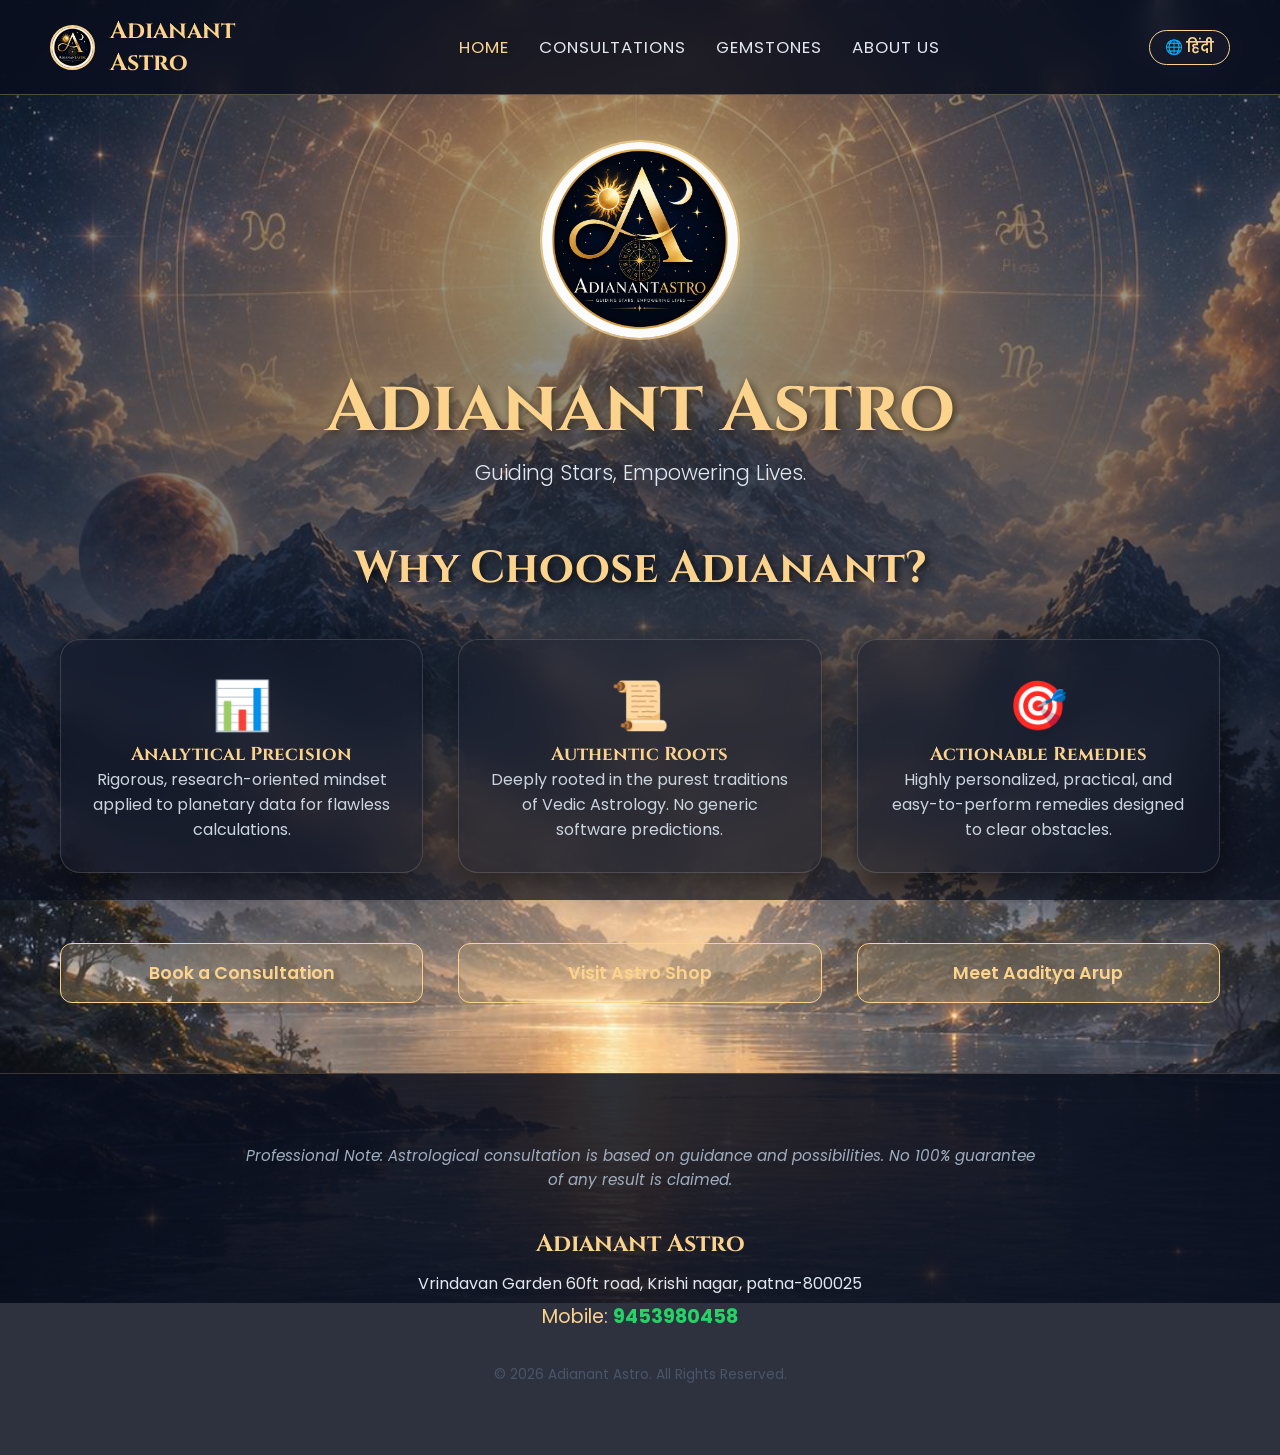
==== index.html @ 55243b7f "Add files via upload" ====
<!DOCTYPE html>
<html lang="en">
<head>
    <meta charset="UTF-8">
    <meta name="viewport" content="width=device-width, initial-scale=1.0">
    <title>Adianant Astro | Home</title>
    <link href="https://fonts.googleapis.com/css2?family=Cinzel:wght@400;700&family=Poppins:wght@300;400;600&display=swap" rel="stylesheet">
    <link rel="stylesheet" href="style.css">
    <style>
        .hero-logo { width: 200px; height: 200px; border-radius: 50%; display: block; margin: 40px auto 20px; border: 2px solid rgba(251, 211, 141, 0.8); box-shadow: 0 0 30px rgba(251, 211, 141, 0.4); animation: float 6s ease-in-out infinite; }
        .title-main { font-size: 4.5rem; text-shadow: 0 0 20px rgba(251, 211, 141, 0.5), 2px 2px 10px rgba(0,0,0,0.9); }
        .subtitle { text-align: center; font-size: 1.3rem; margin-bottom: 50px; color: #e2e8f0; font-weight: 300; }
        @keyframes float { 0% { transform: translateY(0px); } 50% { transform: translateY(-15px); } 100% { transform: translateY(0px); } }
    </style>
</head>
<body>
    <div class="overlay"></div>

    <!-- Navigation Bar -->
    <nav class="navbar">
        <a href="index.html" class="nav-brand">
            <img src="WhatsApp Image 2026-09-10 at 11.16.48.jpeg" alt="Logo" class="nav-logo">
            Adianant Astro
        </a>
        
        <!-- Mobile Hamburger Icon -->
        <div class="menu-toggle" id="mobile-menu">
            <span class="bar"></span>
            <span class="bar"></span>
            <span class="bar"></span>
        </div>

        <div class="nav-menu" id="nav-menu">
            <ul class="nav-links">
                <li><a href="index.html" style="color: #fbd38d;"><span class="lang-en">Home</span><span class="lang-hi">होम</span></a></li>
                <li><a href="consultations.html"><span class="lang-en">Consultations</span><span class="lang-hi">परामर्श</span></a></li>
                <li><a href="shop.html"><span class="lang-en">Gemstones</span><span class="lang-hi">रत्न / Shop</span></a></li>
                <li><a href="about.html"><span class="lang-en">About Us</span><span class="lang-hi">हमारे बारे में</span></a></li>
            </ul>
            <button id="langToggleBtn" class="lang-btn">🌐 <span class="lang-en">हिंदी</span><span class="lang-hi">English</span></button>
        </div>
    </nav>

    <div class="container">
        <img src="WhatsApp Image 2026-09-10 at 11.16.48.jpeg" alt="Adianant Astro Logo" class="hero-logo">
        <h1 class="title-main">Adianant Astro</h1>
        <p class="subtitle lang-en">Guiding Stars, Empowering Lives.</p>
        <p class="subtitle lang-hi">सितारों का मार्गदर्शन, जीवन का सशक्तिकरण।</p>

        <h2 class="section-title lang-en">Why Choose Adianant?</h2>
        <h2 class="section-title lang-hi">Adianant को क्यों चुनें?</h2>

        <div class="grid-3">
            <div class="glass-card" style="text-align: center;">
                <span style="font-size: 3rem;">📊</span>
                <h3 class="lang-en">Analytical Precision</h3>
                <h3 class="lang-hi">Analytical Precision</h3>
                <p class="lang-en" style="color: #cbd5e0;">Rigorous, research-oriented mindset applied to planetary data for flawless calculations.</p>
                <p class="lang-hi" style="color: #cbd5e0;">निर्दोष गणनाओं के लिए ग्रहीय डेटा (Planetary Data) पर लागू कठोर, शोध-उन्मुख (Research-oriented) मानसिकता।</p>
            </div>
            <div class="glass-card" style="text-align: center;">
                <span style="font-size: 3rem;">📜</span>
                <h3 class="lang-en">Authentic Roots</h3>
                <h3 class="lang-hi">Authentic Roots</h3>
                <p class="lang-en" style="color: #cbd5e0;">Deeply rooted in the purest traditions of Vedic Astrology. No generic software predictions.</p>
                <p class="lang-hi" style="color: #cbd5e0;">Vedic Astrology की शुद्धतम परंपराओं में गहराई से निहित। कोई सामान्य सॉफ़्टवेयर भविष्यवाणियां नहीं।</p>
            </div>
            <div class="glass-card" style="text-align: center;">
                <span style="font-size: 3rem;">🎯</span>
                <h3 class="lang-en">Actionable Remedies</h3>
                <h3 class="lang-hi">Actionable Remedies</h3>
                <p class="lang-en" style="color: #cbd5e0;">Highly personalized, practical, and easy-to-perform remedies designed to clear obstacles.</p>
                <p class="lang-hi" style="color: #cbd5e0;">बाधाओं को दूर करने के लिए डिज़ाइन किए गए अत्यधिक व्यक्तिगत, व्यावहारिक और आसानी से किए जाने वाले Astrological उपाय।</p>
            </div>
        </div>

        <div class="grid-3" style="margin-top: 50px;">
            <a href="consultations.html" class="wa-btn" style="background: rgba(251, 211, 141, 0.2); border-color: #fbd38d; color: #fbd38d;">
                <span class="lang-en">Book a Consultation</span><span class="lang-hi">Consultation बुक करें</span>
            </a>
            <a href="shop.html" class="wa-btn" style="background: rgba(251, 211, 141, 0.2); border-color: #fbd38d; color: #fbd38d;">
                <span class="lang-en">Visit Astro Shop</span><span class="lang-hi">Astro Shop देखें</span>
            </a>
            <a href="about.html" class="wa-btn" style="background: rgba(251, 211, 141, 0.2); border-color: #fbd38d; color: #fbd38d;">
                <span class="lang-en">Meet Aaditya Arup</span><span class="lang-hi">Aaditya Arup से मिलें</span>
            </a>
        </div>
    </div>

    <!-- Footer -->
    <footer>
        <div class="container" style="min-height: auto;">
            <p class="lang-en" style="font-size: 0.95rem; color: #a0aec0; font-style: italic; max-width: 800px; margin: 0 auto 30px; line-height: 1.6;">
                Professional Note: Astrological consultation is based on guidance and possibilities. No 100% guarantee of any result is claimed.
            </p>
            <p class="lang-hi" style="font-size: 0.95rem; color: #a0aec0; font-style: italic; max-width: 800px; margin: 0 auto 30px; line-height: 1.6;">
                Professional Note: ज्योतिषीय परामर्श मार्गदर्शन एवं संभावनाओं पर आधारित है। किसी भी परिणाम की 100% गारंटी का दावा नहीं किया जाता।
            </p>
            
            <div style="color: #fbd38d; font-size: 1.2rem; line-height: 1.8;">
                <strong style="font-size: 1.5rem; font-family: 'Cinzel', serif;">Adianant Astro</strong><br>
                <span style="color: #e2e8f0; font-size: 1rem;">Vrindavan Garden 60ft road, Krishi nagar, patna-800025</span><br>
                Mobile: <a href="tel:9453980458" style="color: #25D366; text-decoration: none; font-weight: bold;">9453980458</a>
            </div>
            <p style="margin-top: 30px; font-size: 0.85rem; color: #4a5568;">&copy; 2026 Adianant Astro. All Rights Reserved.</p>
        </div>
    </footer>

    <!-- Global Scripts (Language & Mobile Menu) -->
    <script>
        // Mobile Menu Script
        const mobileMenu = document.getElementById('mobile-menu');
        const navMenu = document.getElementById('nav-menu');
        mobileMenu.addEventListener('click', () => {
            mobileMenu.classList.toggle('is-active');
            navMenu.classList.toggle('active');
        });

        // Language Script
        const langToggleBtn = document.getElementById('langToggleBtn');
        const currentLang = localStorage.getItem('siteLang') || 'en';
        if (currentLang === 'hi') { document.body.classList.add('hi'); }
        langToggleBtn.addEventListener('click', () => {
            document.body.classList.toggle('hi');
            if (document.body.classList.contains('hi')) {
                localStorage.setItem('siteLang', 'hi');
            } else {
                localStorage.setItem('siteLang', 'en');
            }
        });
    </script>
</body>
</html>
---- style.css ----
/* Global & Background Settings */
* { margin: 0; padding: 0; box-sizing: border-box; scroll-behavior: smooth; }

body {
    font-family: 'Poppins', sans-serif;
    color: #ffffff;
    background-image: url('WhatsApp Image 2026-09-10 at 11.18.39.jpeg');
    background-size: cover;
    background-position: center;
    background-attachment: fixed;
    background-repeat: no-repeat;
    padding-top: 80px;
}

.overlay {
    background: linear-gradient(180deg, rgba(10, 15, 30, 0.3) 0%, rgba(10, 15, 30, 0.7) 100%);
    min-height: 100vh; width: 100%; position: fixed; top: 0; left: 0; z-index: -1;
}

/* NAVIGATION BAR */
.navbar {
    position: fixed; top: 0; left: 0; width: 100%;
    background: rgba(10, 15, 30, 0.85); backdrop-filter: blur(12px);
    display: flex; justify-content: space-between; align-items: center;
    padding: 15px 50px; z-index: 1000;
    border-bottom: 1px solid rgba(251, 211, 141, 0.3);
}

.nav-brand { display: flex; align-items: center; gap: 15px; font-family: 'Cinzel', serif; font-size: 1.5rem; color: #fbd38d; font-weight: bold; text-decoration: none;}
.nav-logo { width: 45px; height: 45px; border-radius: 50%; border: 2px solid #fbd38d; }

.nav-menu { display: flex; align-items: center; width: 100%; justify-content: flex-end; }
.nav-links { display: flex; gap: 30px; list-style: none; margin: 0 auto;}
.nav-links a { color: #e2e8f0; text-decoration: none; font-size: 1.05rem; transition: color 0.3s; font-weight: 400; text-transform: uppercase; letter-spacing: 1px;}
.nav-links a:hover { color: #fbd38d; }

/* Mobile Menu Toggle (Hamburger Icon) */
.menu-toggle { display: none; flex-direction: column; cursor: pointer; gap: 6px; z-index: 1001; }
.menu-toggle .bar { width: 28px; height: 3px; background-color: #fbd38d; transition: all 0.3s ease; border-radius: 5px; }

/* Glassmorphism Card Style */
.glass-card {
    background: rgba(20, 25, 40, 0.45); backdrop-filter: blur(16px);
    border: 1px solid rgba(255, 255, 255, 0.15); border-radius: 20px;
    box-shadow: 0 8px 32px 0 rgba(0, 0, 0, 0.5); padding: 30px;
    transition: all 0.4s ease; position: relative;
}
.glass-card:hover {
    transform: translateY(-5px); box-shadow: 0 15px 45px 0 rgba(0, 0, 0, 0.8);
    border-color: rgba(251, 211, 141, 0.4); background: rgba(30, 35, 55, 0.6);
}

/* Typography & Layout */
h1, h2, h3, h4 { font-family: 'Cinzel', serif; color: #fbd38d; text-align: center; }
.container { max-width: 1200px; margin: 0 auto; padding: 20px; min-height: 80vh;}
.grid-3 { display: grid; grid-template-columns: repeat(auto-fit, minmax(320px, 1fr)); gap: 35px; }
.grid-2 { display: grid; grid-template-columns: repeat(auto-fit, minmax(400px, 1fr)); gap: 35px; }
.section-title { font-size: 2.8rem; margin: 50px 0 40px; text-shadow: 2px 2px 8px rgba(0,0,0,0.8); }

/* Buttons */
.wa-btn {
    display: block; width: 100%; padding: 16px; margin-top: 20px;
    background: linear-gradient(135deg, #25D366, #128C7E); color: white;
    text-align: center; text-decoration: none; font-weight: 600;
    border-radius: 12px; font-size: 1.1rem; border: 1px solid rgba(255,255,255,0.2);
    cursor: pointer; transition: all 0.3s;
}
.wa-btn:hover { background: linear-gradient(135deg, #128C7E, #075E54); transform: translateY(-2px); }

/* Footer */
footer { margin-top: 50px; padding: 50px 20px; background: rgba(10, 15, 30, 0.85); border-top: 1px solid rgba(251, 211, 141, 0.2); text-align: center; }

/* Native Translation System */
.lang-btn {
    background-color: rgba(20, 25, 40, 0.8); color: #fbd38d; border: 1px solid #fbd38d;
    border-radius: 20px; padding: 6px 15px; cursor: pointer; font-family: 'Poppins', sans-serif;
    font-weight: 600; font-size: 0.9rem; margin-left: 20px; transition: 0.3s;
}
.lang-btn:hover { background-color: rgba(251, 211, 141, 0.2); }
.lang-hi { display: none !important; }
body.hi .lang-en { display: none !important; }
body.hi .lang-hi { display: block !important; }
body.hi span.lang-hi, body.hi a.lang-hi { display: inline !important; }
body.hi li.lang-hi { display: list-item !important; }
body.hi h1.lang-hi, body.hi h2.lang-hi, body.hi h3.lang-hi, body.hi h4.lang-hi, body.hi p.lang-hi { display: block !important; }

/* =========================================
   MOBILE RESPONSIVENESS (HAMBURGER MENU)
   ========================================= */
@media (max-width: 768px) {
    .navbar { padding: 15px 20px; }
    .menu-toggle { display: flex; } /* Show Hamburger */
    
    .nav-menu {
        position: fixed; top: 76px; left: -100%; width: 100%; height: auto;
        background: rgba(10, 15, 30, 0.95); backdrop-filter: blur(16px);
        flex-direction: column; padding: 30px 20px; gap: 20px;
        transition: 0.4s ease-in-out; border-bottom: 1px solid rgba(251, 211, 141, 0.3);
    }
    
    .nav-menu.active { left: 0; } /* Slides menu in when active */
    
    .nav-links { flex-direction: column; align-items: center; width: 100%; margin: 0; gap: 25px; }
    .nav-links li { width: 100%; text-align: center; }
    .lang-btn { margin: 15px auto 0; display: block; font-size: 1rem; padding: 10px 30px; }

    /* Hamburger Animation to 'X' */
    .menu-toggle.is-active .bar:nth-child(2) { opacity: 0; }
    .menu-toggle.is-active .bar:nth-child(1) { transform: translateY(9px) rotate(45deg); }
    .menu-toggle.is-active .bar:nth-child(3) { transform: translateY(-9px) rotate(-45deg); }

    .section-title { font-size: 2rem; }
}
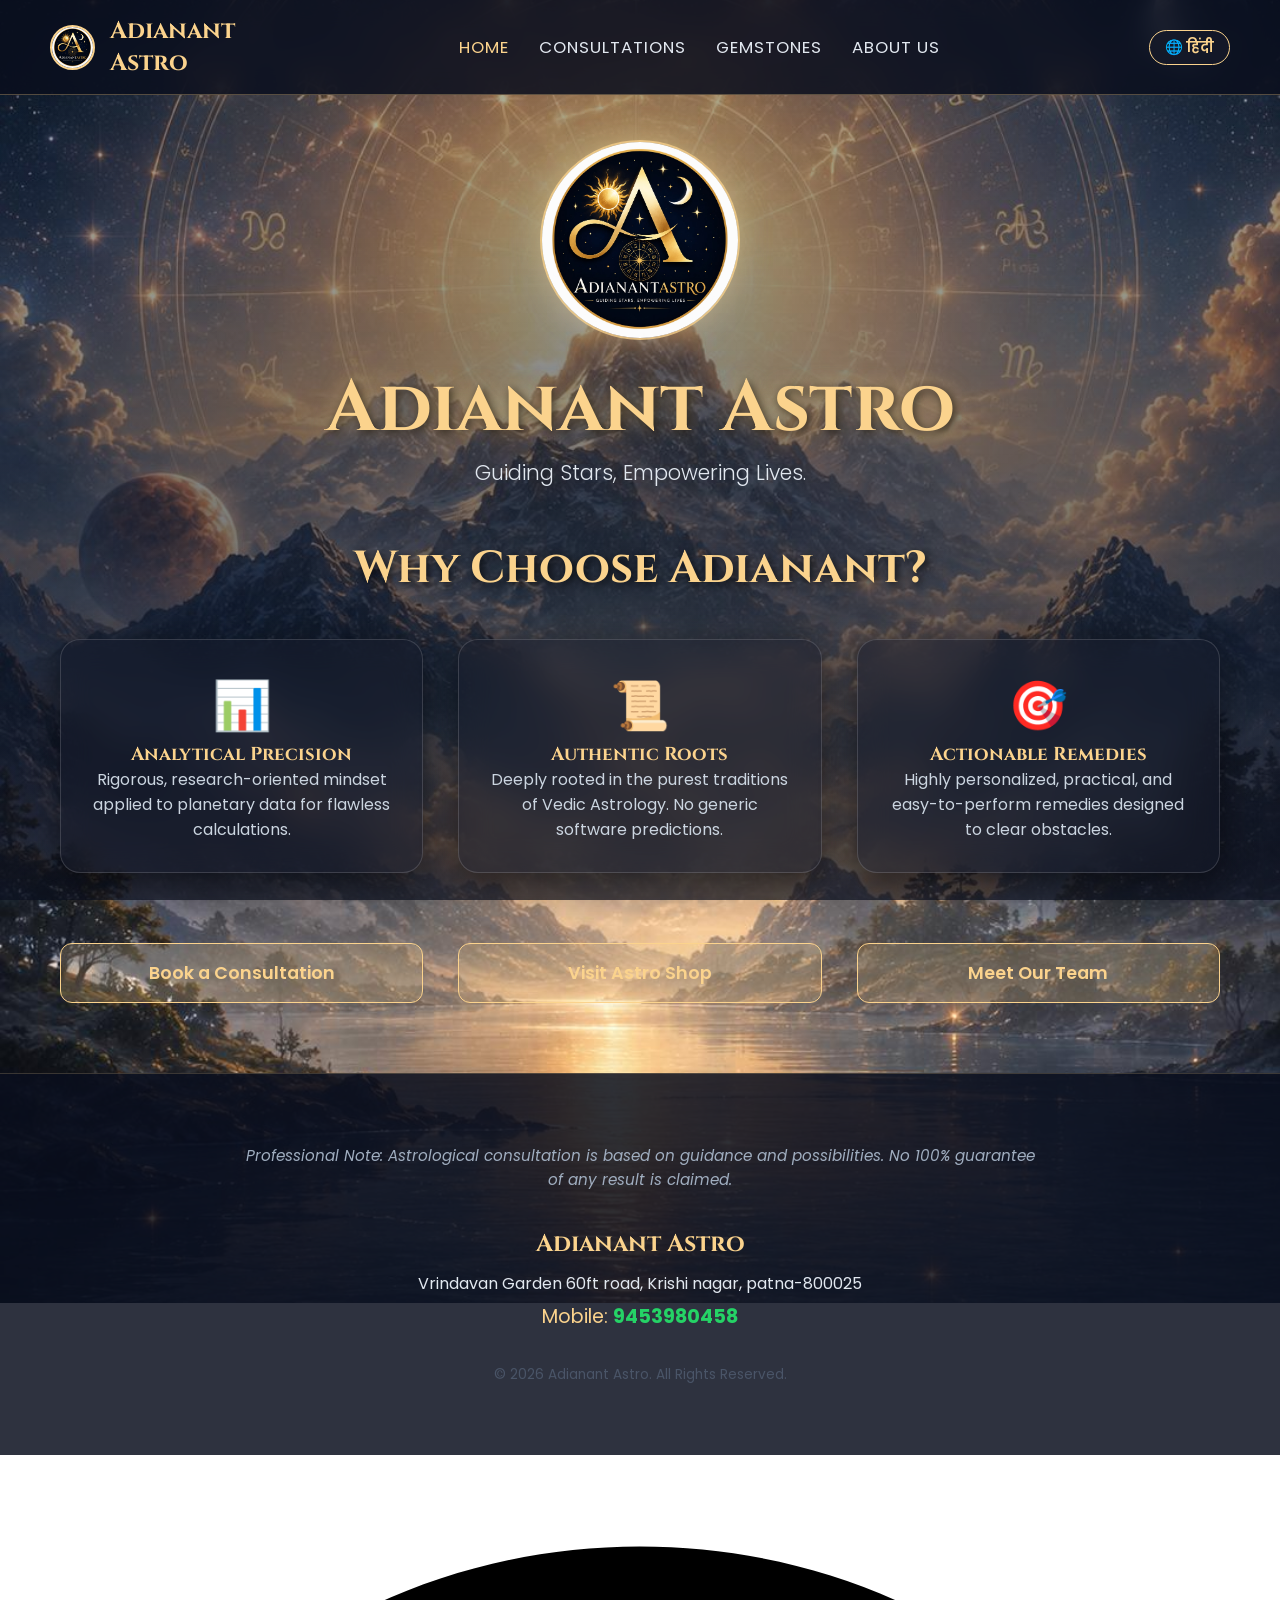
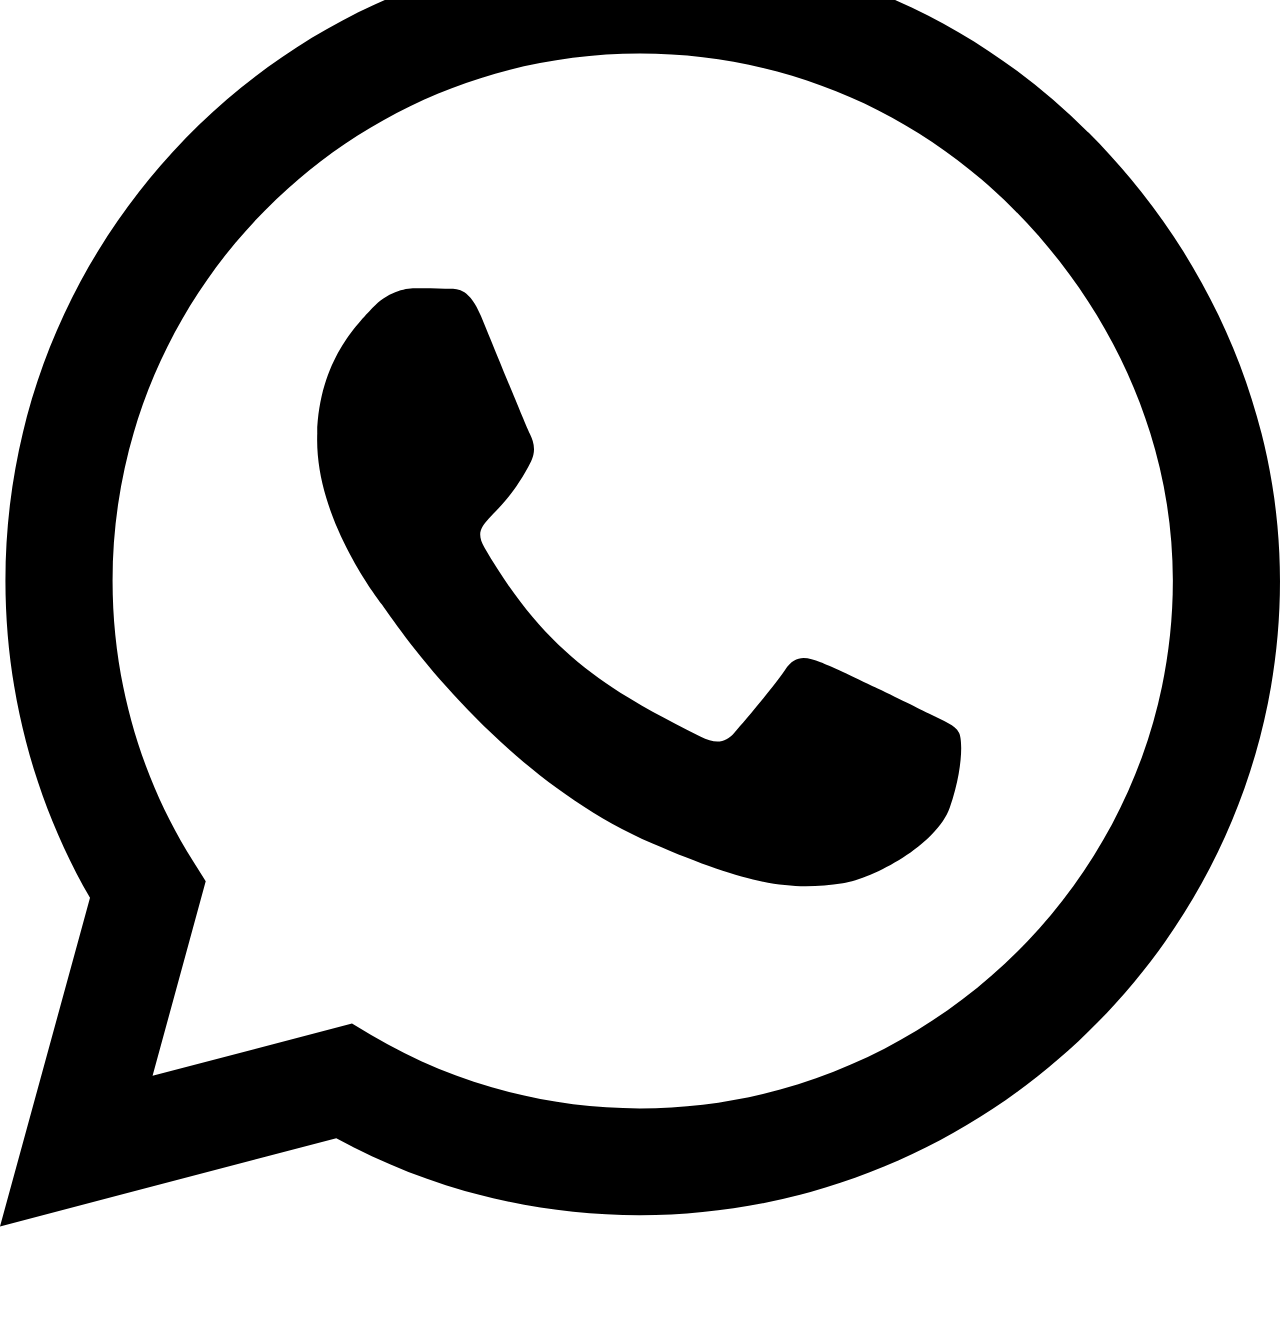
==== commit edf6878c: "Update index.html" ====
--- a/index.html
+++ b/index.html
@@ -16,14 +16,12 @@
 <body>
     <div class="overlay"></div>
 
-    <!-- Navigation Bar -->
     <nav class="navbar">
         <a href="index.html" class="nav-brand">
             <img src="WhatsApp Image 2026-09-10 at 11.16.48.jpeg" alt="Logo" class="nav-logo">
             Adianant Astro
         </a>
         
-        <!-- Mobile Hamburger Icon -->
         <div class="menu-toggle" id="mobile-menu">
             <span class="bar"></span>
             <span class="bar"></span>
@@ -82,12 +80,11 @@
                 <span class="lang-en">Visit Astro Shop</span><span class="lang-hi">Astro Shop देखें</span>
             </a>
             <a href="about.html" class="wa-btn" style="background: rgba(251, 211, 141, 0.2); border-color: #fbd38d; color: #fbd38d;">
-                <span class="lang-en">Meet Aaditya Arup</span><span class="lang-hi">Aaditya Arup से मिलें</span>
+                <span class="lang-en">Meet Our Team</span><span class="lang-hi">हमारी टीम से मिलें</span>
             </a>
         </div>
     </div>
 
-    <!-- Footer -->
     <footer>
         <div class="container" style="min-height: auto;">
             <p class="lang-en" style="font-size: 0.95rem; color: #a0aec0; font-style: italic; max-width: 800px; margin: 0 auto 30px; line-height: 1.6;">
@@ -96,7 +93,6 @@
             <p class="lang-hi" style="font-size: 0.95rem; color: #a0aec0; font-style: italic; max-width: 800px; margin: 0 auto 30px; line-height: 1.6;">
                 Professional Note: ज्योतिषीय परामर्श मार्गदर्शन एवं संभावनाओं पर आधारित है। किसी भी परिणाम की 100% गारंटी का दावा नहीं किया जाता।
             </p>
-            
             <div style="color: #fbd38d; font-size: 1.2rem; line-height: 1.8;">
                 <strong style="font-size: 1.5rem; font-family: 'Cinzel', serif;">Adianant Astro</strong><br>
                 <span style="color: #e2e8f0; font-size: 1rem;">Vrindavan Garden 60ft road, Krishi nagar, patna-800025</span><br>
@@ -106,9 +102,14 @@
         </div>
     </footer>
 
-    <!-- Global Scripts (Language & Mobile Menu) -->
+    <!-- Floating WhatsApp Button -->
+    <a href="https://wa.me/919453980458?text=Hello%20Adianant%20Astro,%20I%20have%20an%20inquiry." class="whatsapp-float" target="_blank" rel="noopener noreferrer">
+        <svg xmlns="http://www.w3.org/2000/svg" viewBox="0 0 448 512">
+            <path d="M380.9 97.1C339 55.1 283.2 32 223.9 32c-122.4 0-222 99.6-222 222 0 39.1 10.2 77.3 29.6 111L0 480l117.7-30.9c32.4 17.7 68.9 27 106.1 27h.1c122.3 0 224.1-99.6 224.1-222 0-59.3-25.2-115-67.1-157.1zm-157 341.6c-33.2 0-65.7-8.9-94-25.7l-6.7-4-69.8 18.3L72 359.2l-4.4-7c-18.5-29.4-28.2-63.3-28.2-98.2 0-101.7 82.8-184.5 184.6-184.5 49.3 0 95.6 19.2 130.4 54.1 34.8 34.9 56.2 81.2 56.1 130.5 0 101.8-84.9 184.6-186.6 184.6zm101.2-138.2c-5.5-2.8-32.8-16.2-37.9-18-5.1-1.9-8.8-2.8-12.5 2.8-3.7 5.6-14.3 18-17.6 21.8-3.2 3.7-6.5 4.2-12 1.4-32.6-16.3-54-29.1-75.5-66-5.7-9.8 5.7-9.1 16.3-30.3 1.8-3.7 .9-6.9-.5-9.7-1.4-2.8-12.5-30.1-17.1-41.2-4.5-10.8-9.1-9.3-12.5-9.5-3.2-.2-6.9-.2-10.6-.2-3.7 0-9.7 1.4-14.8 6.9-5.1 5.6-19.4 19-19.4 46.3 0 27.3 19.9 53.7 22.6 57.4 2.8 3.7 39.1 59.7 94.8 83.8 35.2 15.2 49 16.5 66.6 13.9 10.7-1.6 32.8-13.4 37.4-26.4 4.6-13 4.6-24.1 3.2-26.4-1.3-2.5-5-3.9-10.5-6.6z"/>
+        </svg>
+    </a>
+
     <script>
-        // Mobile Menu Script
         const mobileMenu = document.getElementById('mobile-menu');
         const navMenu = document.getElementById('nav-menu');
         mobileMenu.addEventListener('click', () => {
@@ -116,7 +117,6 @@
             navMenu.classList.toggle('active');
         });
 
-        // Language Script
         const langToggleBtn = document.getElementById('langToggleBtn');
         const currentLang = localStorage.getItem('siteLang') || 'en';
         if (currentLang === 'hi') { document.body.classList.add('hi'); }
@@ -130,4 +130,4 @@
         });
     </script>
 </body>
-</html>+</html>
--- a/style.css
+++ b/style.css
@@ -35,7 +35,7 @@
 .nav-links a:hover { color: #fbd38d; }
 
 /* Mobile Menu Toggle (Hamburger Icon) */
-.menu-toggle { display: none; flex-direction: column; cursor: pointer; gap: 6px; z-index: 1001; }
+.menu-toggle { display: none; flex-direction: column; cursor: pointer; gap: 6px; z-index: 1001; padding: 5px; }
 .menu-toggle .bar { width: 28px; height: 3px; background-color: #fbd38d; transition: all 0.3s ease; border-radius: 5px; }
 
 /* Glassmorphism Card Style */
@@ -80,34 +80,106 @@
 .lang-hi { display: none !important; }
 body.hi .lang-en { display: none !important; }
 body.hi .lang-hi { display: block !important; }
-body.hi span.lang-hi, body.hi a.lang-hi { display: inline !important; }
+body.hi span.lang-hi, body.hi a.lang-hi, body.hi label.lang-hi { display: inline !important; }
 body.hi li.lang-hi { display: list-item !important; }
-body.hi h1.lang-hi, body.hi h2.lang-hi, body.hi h3.lang-hi, body.hi h4.lang-hi, body.hi p.lang-hi { display: block !important; }
+body.hi h1.lang-hi, body.hi h2.lang-hi, body.hi h3.lang-hi, body.hi h4.lang-hi, body.hi p.lang-hi, body.hi div.lang-hi { display: block !important; }
 
 /* =========================================
-   MOBILE RESPONSIVENESS (HAMBURGER MENU)
+   MODAL & FORM STYLES 
+   ========================================= */
+.modal-overlay {
+    display: none; position: fixed; top: 0; left: 0; width: 100%; height: 100%;
+    background: rgba(0, 0, 0, 0.8); backdrop-filter: blur(8px);
+    z-index: 2000; justify-content: center; align-items: center; padding: 15px;
+}
+.modal-content {
+    background: rgba(15, 20, 35, 0.98); border: 2px solid #fbd38d;
+    border-radius: 15px; padding: 30px 25px; text-align: center;
+    max-width: 400px; width: 100%; box-shadow: 0 10px 40px rgba(0,0,0,0.8);
+    position: relative; animation: slideDown 0.3s ease-out;
+    max-height: 90vh; overflow-y: auto; 
+}
+@keyframes slideDown { from { transform: translateY(-30px); opacity: 0; } to { transform: translateY(0); opacity: 1; } }
+.close-modal {
+    position: absolute; top: 12px; right: 15px; font-size: 2rem;
+    color: #cbd5e0; cursor: pointer; line-height: 1; width: 35px; height: 35px; 
+    display: flex; justify-content: center; align-items: center; border-radius: 50%;
+}
+.close-modal:hover { color: #fbd38d; background: rgba(255,255,255,0.1); }
+.qr-img { width: 220px; height: 220px; border-radius: 10px; margin: 15px auto; border: 3px solid #fbd38d; display: block; object-fit: cover;}
+.upi-text { font-size: 1.1rem; color: #fbd38d; margin-bottom: 15px; font-weight: bold; background: rgba(251, 211, 141, 0.1); padding: 8px; border-radius: 8px;}
+
+/* Input Forms Styling */
+.input-group { text-align: left; margin-bottom: 12px; }
+.input-group label { font-size: 0.85rem; color: #cbd5e0; margin-left: 5px; margin-bottom: 5px; display: block; }
+.astro-input {
+    width: 100%; padding: 12px 15px; background: rgba(10, 15, 30, 0.6);
+    border: 1px solid rgba(251, 211, 141, 0.4); border-radius: 8px; color: #fff;
+    font-family: 'Poppins', sans-serif; font-size: 0.95rem; transition: 0.3s;
+}
+.astro-input:focus { outline: none; border-color: #fbd38d; background: rgba(10, 15, 30, 0.9); }
+.astro-input::-webkit-calendar-picker-indicator { filter: invert(1); cursor: pointer; } 
+
+/* =========================================
+   MOBILE RESPONSIVENESS (SMOOTHER IPHONE FIXES)
    ========================================= */
 @media (max-width: 768px) {
-    .navbar { padding: 15px 20px; }
-    .menu-toggle { display: flex; } /* Show Hamburger */
+    .navbar { padding: 12px 20px; }
+    .nav-logo { width: 38px; height: 38px; }
+    .nav-brand { font-size: 1.3rem; }
+    .menu-toggle { display: flex; gap: 5px; padding: 5px;} 
+    .menu-toggle .bar { width: 26px; height: 3px; }
     
     .nav-menu {
-        position: fixed; top: 76px; left: -100%; width: 100%; height: auto;
-        background: rgba(10, 15, 30, 0.95); backdrop-filter: blur(16px);
-        flex-direction: column; padding: 30px 20px; gap: 20px;
+        position: fixed; top: 65px; left: -100%; width: 100%; height: auto;
+        background: rgba(10, 15, 30, 0.98); backdrop-filter: blur(16px);
+        flex-direction: column; padding: 25px 20px; gap: 15px;
         transition: 0.4s ease-in-out; border-bottom: 1px solid rgba(251, 211, 141, 0.3);
     }
+    .nav-menu.active { left: 0; }
+    .nav-links { flex-direction: column; align-items: center; width: 100%; margin: 0; gap: 20px; }
+    .nav-links a { font-size: 1rem; }
+    .lang-btn { margin: 10px auto 0; display: block; font-size: 0.95rem; padding: 8px 25px; }
+
+    /* Hamburger Animation */
+    .menu-toggle.is-active .bar:nth-child(2) { opacity: 0; }
+    .menu-toggle.is-active .bar:nth-child(1) { transform: translateY(8px) rotate(45deg); }
+    .menu-toggle.is-active .bar:nth-child(3) { transform: translateY(-8px) rotate(-45deg); }
+
+    /* Layout Spacing */
+    body { padding-top: 65px; }
+    .container { padding: 15px; }
+    .title-main { font-size: 2.2rem !important; margin-top: 15px !important; }
+    .subtitle { font-size: 0.95rem !important; margin-bottom: 30px !important; padding: 0 10px; }
+    .section-title { font-size: 1.8rem !important; margin: 35px 0 25px !important; }
     
-    .nav-menu.active { left: 0; } /* Slides menu in when active */
+    /* Grid & Cards - Giving more breathing room */
+    .grid-3, .grid-2 { gap: 22px !important; }
+    .glass-card { padding: 22px 18px !important; border-radius: 15px !important; }
+    .glass-card h3 { font-size: 1.3rem !important; margin-bottom: 10px !important; }
+    .glass-card p { font-size: 0.85rem !important; line-height: 1.5 !important; }
+
+    /* Consultations & Modals */
+    .price { font-size: 1.8rem !important; margin: 8px 0 15px !important; }
+    ul.features li { font-size: 0.85rem !important; margin-bottom: 10px !important; line-height: 1.4 !important; padding-left: 22px !important;}
+    .wa-btn { padding: 14px !important; font-size: 1rem !important; margin-top: 15px !important; border-radius: 10px !important; }
     
-    .nav-links { flex-direction: column; align-items: center; width: 100%; margin: 0; gap: 25px; }
-    .nav-links li { width: 100%; text-align: center; }
-    .lang-btn { margin: 15px auto 0; display: block; font-size: 1rem; padding: 10px 30px; }
+    .modal-content { padding: 25px 20px; max-width: 100%; }
+    .modal-content h3 { font-size: 1.4rem !important; margin-bottom: 15px !important; }
+    .qr-img { width: 180px; height: 180px; margin: 15px auto; }
+    .astro-input { font-size: 16px; padding: 10px 12px; } /* 16px fixes iOS zoom glitch */
 
-    /* Hamburger Animation to 'X' */
-    .menu-toggle.is-active .bar:nth-child(2) { opacity: 0; }
-    .menu-toggle.is-active .bar:nth-child(1) { transform: translateY(9px) rotate(45deg); }
-    .menu-toggle.is-active .bar:nth-child(3) { transform: translateY(-9px) rotate(-45deg); }
+    /* Shop Images */
+    .shop-img { height: 180px !important; margin-bottom: 15px !important; }
 
-    .section-title { font-size: 2rem; }
-}+    /* Admin / About Us */
+    .admin-section { gap: 20px !important; text-align: center; }
+    .admin-photo { min-width: 160px !important; max-width: 160px !important; margin: 0 auto; border-width: 4px !important; }
+    .admin-info { min-width: 100% !important; }
+    .admin-info h3 { font-size: 1.8rem !important; text-align: center !important; margin-bottom: 5px !important; }
+    .admin-info h4 { font-size: 1rem !important; text-align: center !important; margin-bottom: 15px !important; }
+
+    /* Footer */
+    footer { padding: 30px 20px; margin-top: 40px; }
+    footer p { font-size: 0.8rem !important; margin-bottom: 15px !important; line-height: 1.6 !important; }
+}
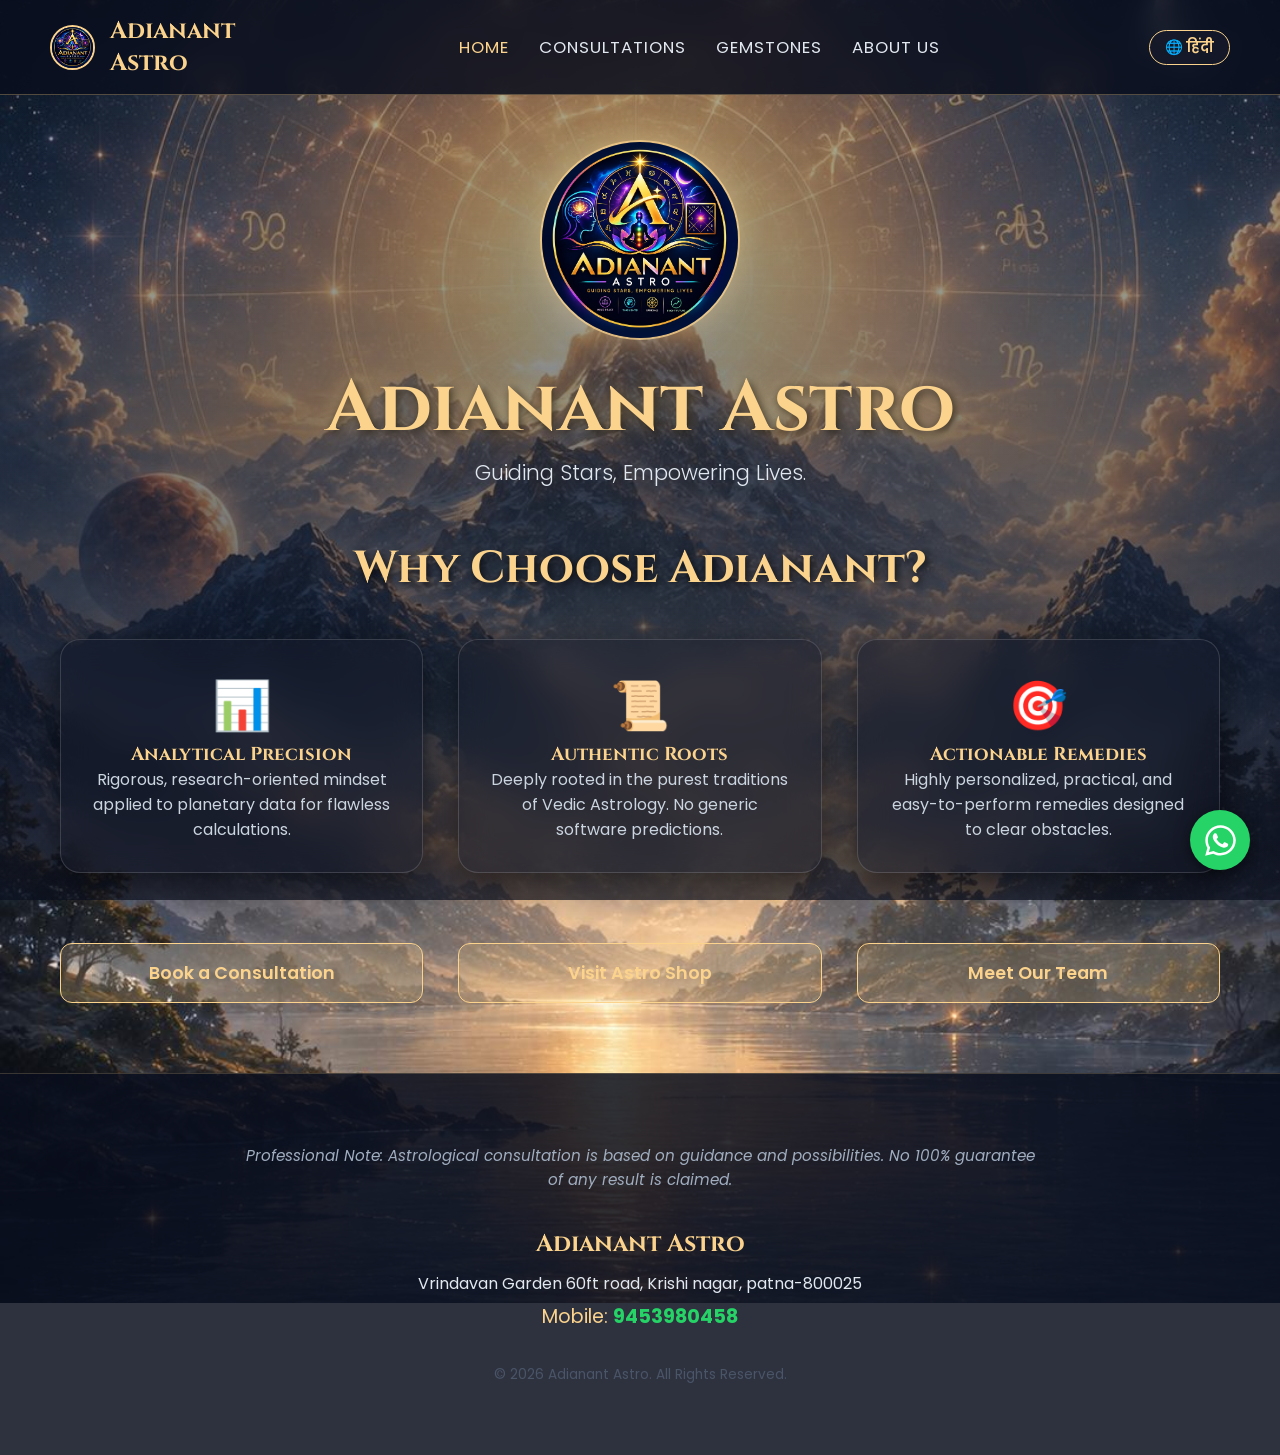
==== commit 8aa3654e: "Update index.html" ====
--- a/index.html
+++ b/index.html
@@ -18,7 +18,7 @@
 
     <nav class="navbar">
         <a href="index.html" class="nav-brand">
-            <img src="WhatsApp Image 2026-09-10 at 11.16.48.jpeg" alt="Logo" class="nav-logo">
+            <img src="WhatsApp Image 2026-10-27 at 21.16.23.jpeg" alt="Logo" class="nav-logo">
             Adianant Astro
         </a>
         
@@ -40,7 +40,7 @@
     </nav>
 
     <div class="container">
-        <img src="WhatsApp Image 2026-09-10 at 11.16.48.jpeg" alt="Adianant Astro Logo" class="hero-logo">
+        <img src="WhatsApp Image 2026-10-27 at 21.16.23.jpeg" alt="Adianant Astro Logo" class="hero-logo">
         <h1 class="title-main">Adianant Astro</h1>
         <p class="subtitle lang-en">Guiding Stars, Empowering Lives.</p>
         <p class="subtitle lang-hi">सितारों का मार्गदर्शन, जीवन का सशक्तिकरण।</p>
@@ -98,7 +98,7 @@
                 <span style="color: #e2e8f0; font-size: 1rem;">Vrindavan Garden 60ft road, Krishi nagar, patna-800025</span><br>
                 Mobile: <a href="tel:9453980458" style="color: #25D366; text-decoration: none; font-weight: bold;">9453980458</a>
             </div>
-            <p style="margin-top: 30px; font-size: 0.85rem; color: #4a5568;">&copy; 2026 Adianant Astro. All Rights Reserved.</p>
+            <p style="margin-top: 30px; font-size: 0.85rem; color: #4a5568;">© 2026 Adianant Astro. All Rights Reserved.</p>
         </div>
     </footer>
 
--- a/style.css
+++ b/style.css
@@ -121,6 +121,18 @@
 .astro-input::-webkit-calendar-picker-indicator { filter: invert(1); cursor: pointer; } 
 
 /* =========================================
+   FLOATING WHATSAPP BUTTON
+   ========================================= */
+.whatsapp-float {
+    position: fixed; width: 60px; height: 60px; bottom: 30px; right: 30px;
+    background-color: #25d366; color: #FFF; border-radius: 50px; text-align: center;
+    box-shadow: 0 4px 15px rgba(0,0,0,0.5); z-index: 2000; display: flex;
+    justify-content: center; align-items: center; transition: all 0.3s ease; text-decoration: none;
+}
+.whatsapp-float:hover { transform: scale(1.1); box-shadow: 0 6px 20px rgba(37, 211, 102, 0.5); }
+.whatsapp-float svg { width: 35px; height: 35px; fill: currentColor; }
+
+/* =========================================
    MOBILE RESPONSIVENESS (SMOOTHER IPHONE FIXES)
    ========================================= */
 @media (max-width: 768px) {
@@ -141,25 +153,21 @@
     .nav-links a { font-size: 1rem; }
     .lang-btn { margin: 10px auto 0; display: block; font-size: 0.95rem; padding: 8px 25px; }
 
-    /* Hamburger Animation */
     .menu-toggle.is-active .bar:nth-child(2) { opacity: 0; }
     .menu-toggle.is-active .bar:nth-child(1) { transform: translateY(8px) rotate(45deg); }
     .menu-toggle.is-active .bar:nth-child(3) { transform: translateY(-8px) rotate(-45deg); }
 
-    /* Layout Spacing */
     body { padding-top: 65px; }
     .container { padding: 15px; }
     .title-main { font-size: 2.2rem !important; margin-top: 15px !important; }
     .subtitle { font-size: 0.95rem !important; margin-bottom: 30px !important; padding: 0 10px; }
     .section-title { font-size: 1.8rem !important; margin: 35px 0 25px !important; }
     
-    /* Grid & Cards - Giving more breathing room */
     .grid-3, .grid-2 { gap: 22px !important; }
     .glass-card { padding: 22px 18px !important; border-radius: 15px !important; }
     .glass-card h3 { font-size: 1.3rem !important; margin-bottom: 10px !important; }
     .glass-card p { font-size: 0.85rem !important; line-height: 1.5 !important; }
 
-    /* Consultations & Modals */
     .price { font-size: 1.8rem !important; margin: 8px 0 15px !important; }
     ul.features li { font-size: 0.85rem !important; margin-bottom: 10px !important; line-height: 1.4 !important; padding-left: 22px !important;}
     .wa-btn { padding: 14px !important; font-size: 1rem !important; margin-top: 15px !important; border-radius: 10px !important; }
@@ -167,19 +175,19 @@
     .modal-content { padding: 25px 20px; max-width: 100%; }
     .modal-content h3 { font-size: 1.4rem !important; margin-bottom: 15px !important; }
     .qr-img { width: 180px; height: 180px; margin: 15px auto; }
-    .astro-input { font-size: 16px; padding: 10px 12px; } /* 16px fixes iOS zoom glitch */
+    .astro-input { font-size: 16px; padding: 10px 12px; } 
 
-    /* Shop Images */
     .shop-img { height: 180px !important; margin-bottom: 15px !important; }
 
-    /* Admin / About Us */
     .admin-section { gap: 20px !important; text-align: center; }
     .admin-photo { min-width: 160px !important; max-width: 160px !important; margin: 0 auto; border-width: 4px !important; }
     .admin-info { min-width: 100% !important; }
     .admin-info h3 { font-size: 1.8rem !important; text-align: center !important; margin-bottom: 5px !important; }
     .admin-info h4 { font-size: 1rem !important; text-align: center !important; margin-bottom: 15px !important; }
 
-    /* Footer */
     footer { padding: 30px 20px; margin-top: 40px; }
     footer p { font-size: 0.8rem !important; margin-bottom: 15px !important; line-height: 1.6 !important; }
+
+    .whatsapp-float { width: 50px; height: 50px; bottom: 20px; right: 20px; }
+    .whatsapp-float svg { width: 30px; height: 30px; }
 }
